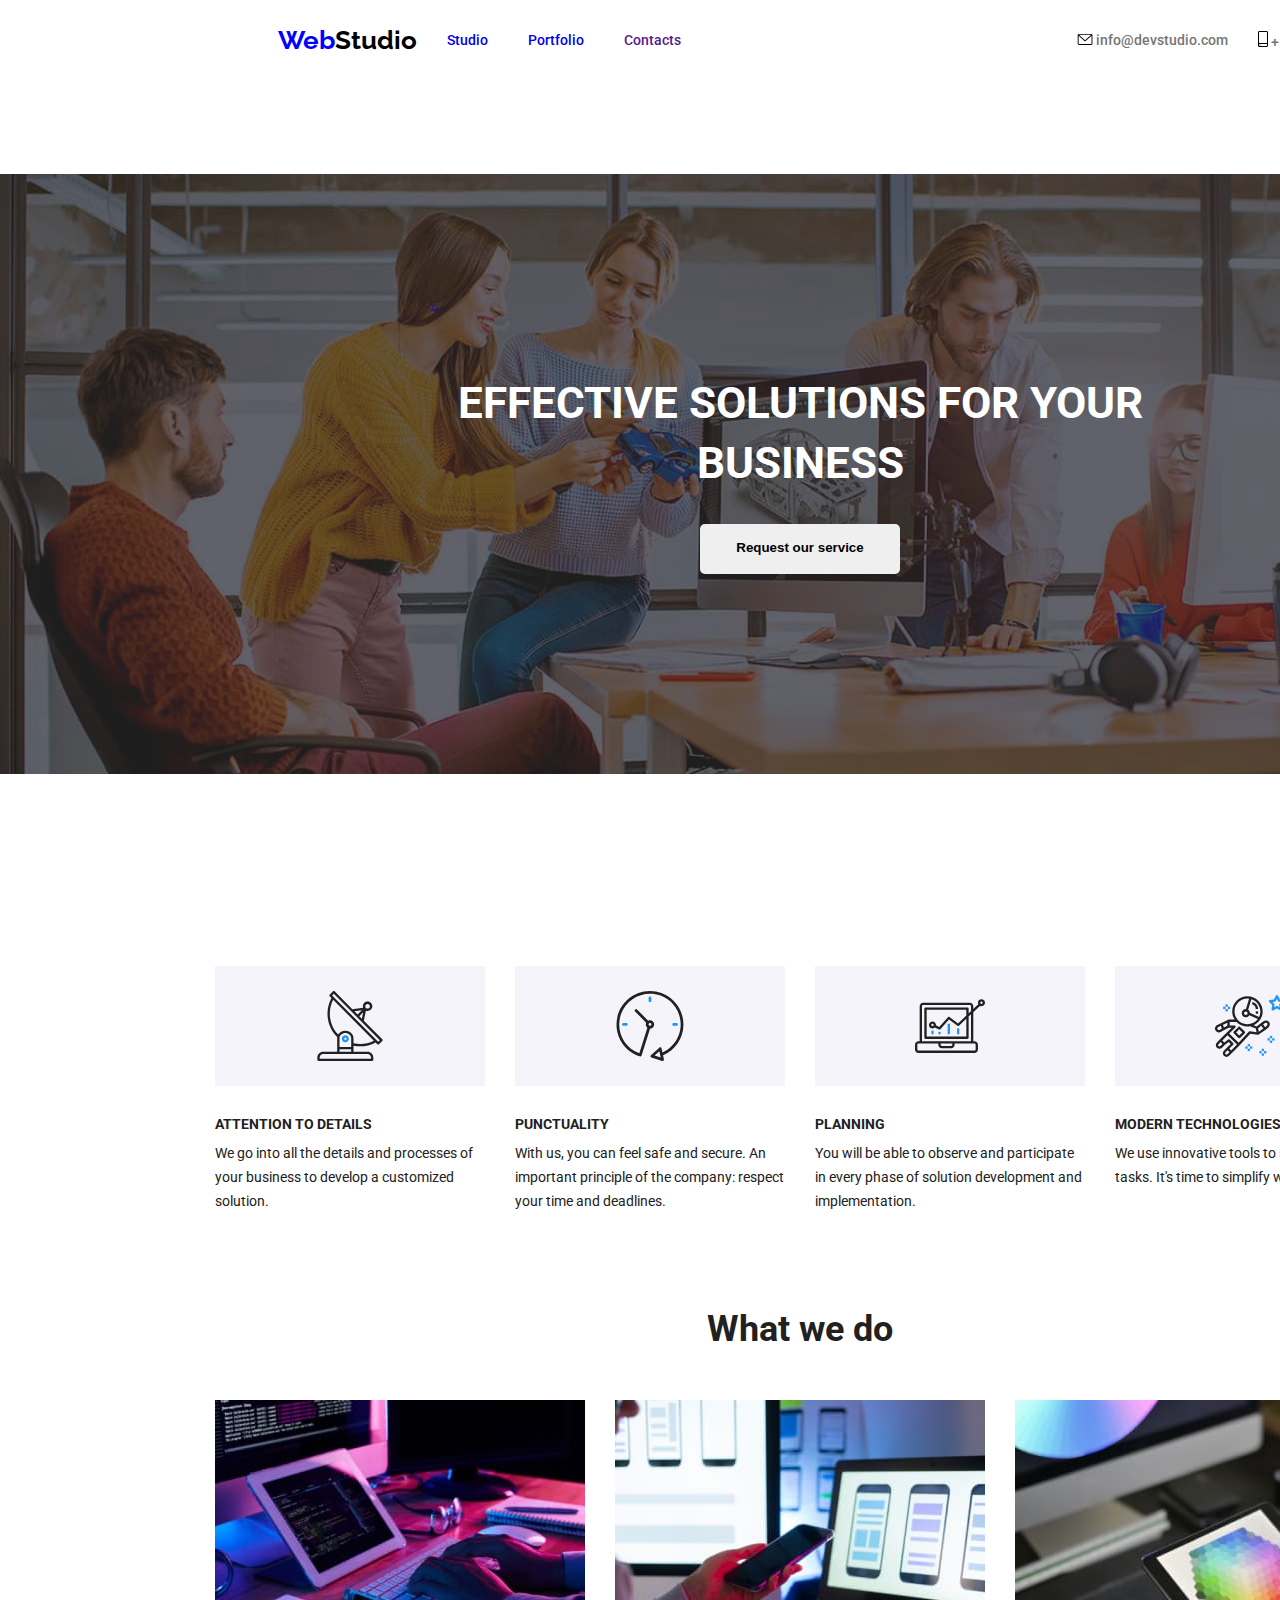
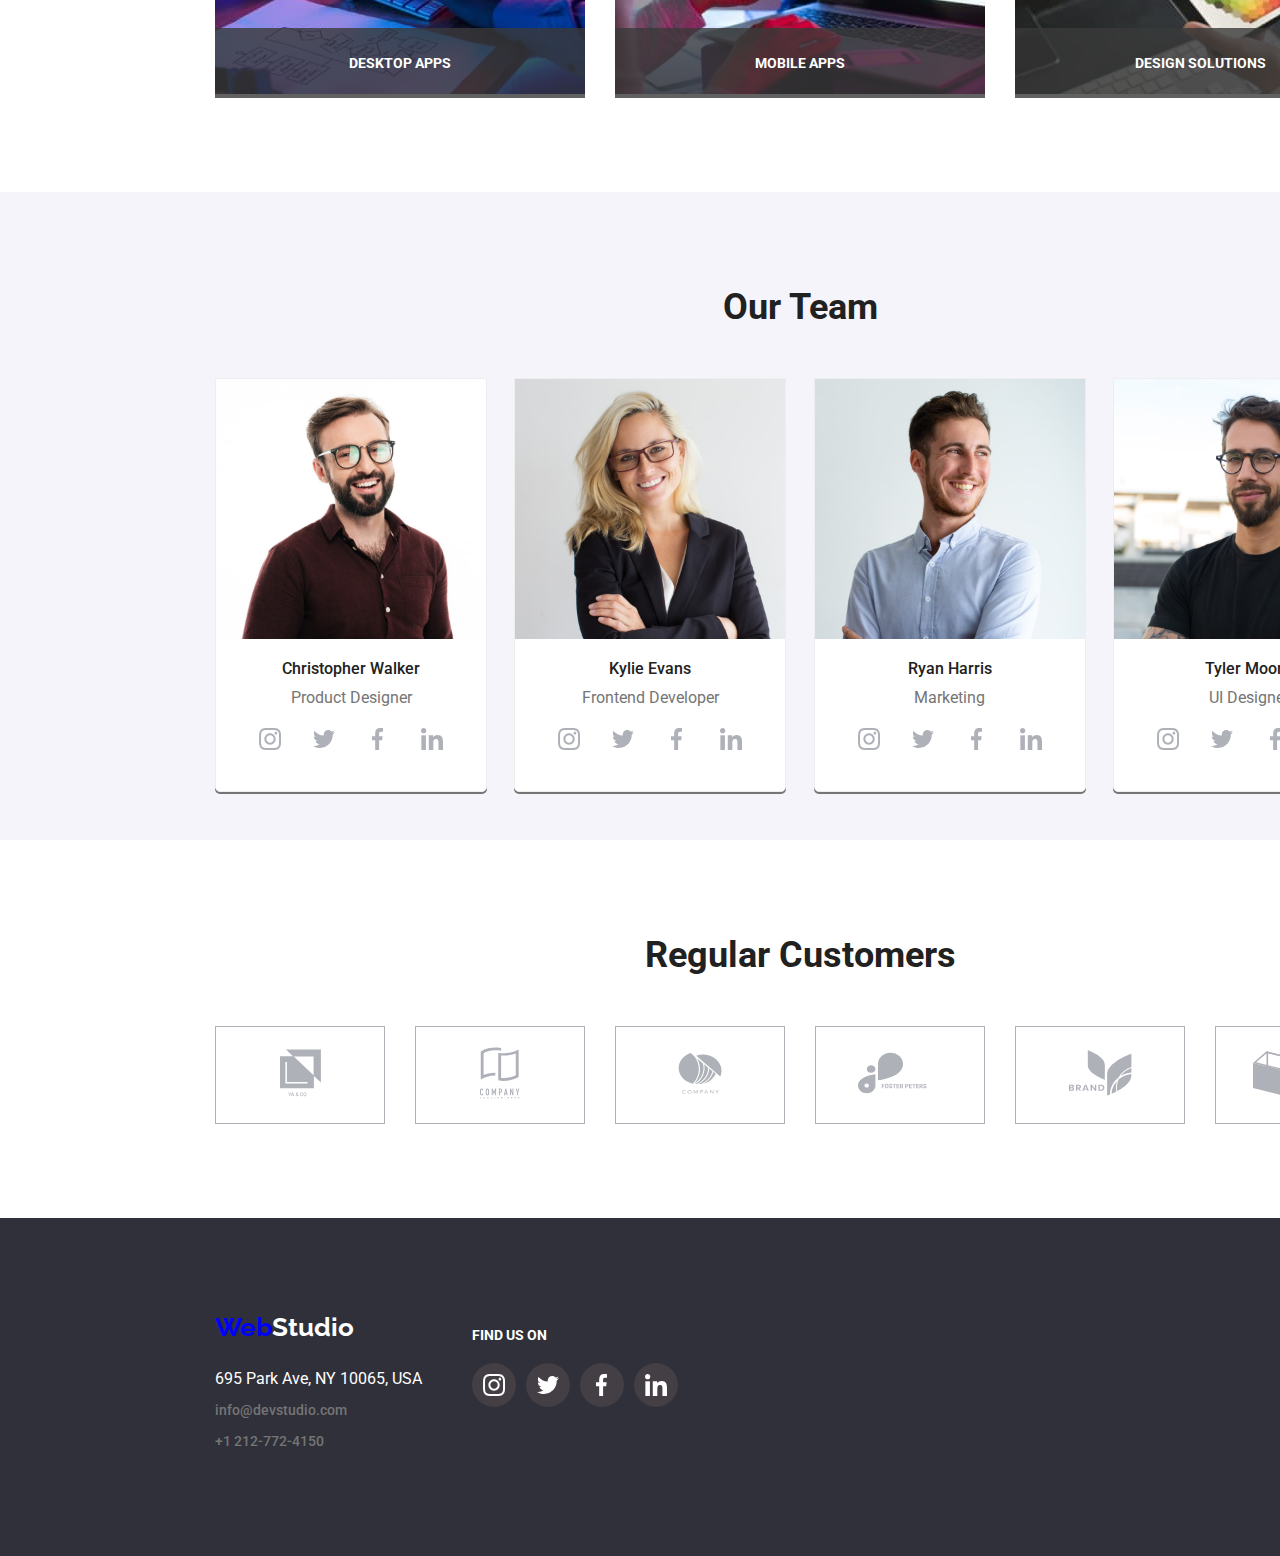
==== index.html @ 9bb8f067 "homework5" ====
<!DOCTYPE html>
<html lang="en">
  <head>
    <meta charset="UTF-8" />
    <meta name="viewport" content="width=device-width, initial-scale=1.0" />

    <link rel="preconnect" href="https://fonts.googleapis.com" />
    <link rel="preconnect" href="https://fonts.gstatic.com" crossorigin />
    <link
      href="https://fonts.googleapis.com/css2?family=Raleway:wght@700&family=Roboto:wght@400;500;700;900&display=swap"
      rel="stylesheet"
    />

    <link
      rel="stylesheet"
      href="https://github.com/sindresorhus/modern-normalize/blob/main/modern-normalize.css"
    />
    <link rel="stylesheet" href="./css/styles.css" />

    <title>DevStudio</title>
  </head>

  <body class="container">
    <header class="page-header ssection">
      <a class="logo" href=""> <span>Web</span>Studio</a>
      <nav class="main-navigation">
        <a href="index.html">Studio</a>
        <a href="portfolio.html">Portfolio</a>
        <a href="">Contacts</a>
      </nav>
      <div>
        <a class="contcts" href="mailto:info@devstudio.com">
          <svg width="16" height="12">
            <use href="./images/symbol-defs.svg#icon-hdenvelope"></use>
          </svg>
          info@devstudio.com</a
        >
        <a class="contcts" href="tel:+1212-772-4150">
          <svg width="10" height="16">
            <use href="./images/symbol-defs.svg#icon-hdsmartphone"></use>
          </svg>
          +1 212-772-4150</a
        >
      </div>
    </header>

    <main>
      <section class="ssection">
        <div class="dsparent">
          <img src="./images/bgdarksection.jpg" alt="young team working" />
          <div class="dschild">
            <h2 class="dstxt">EFFECTIVE SOLUTIONS FOR YOUR BUSINESS</h2>
            <button class="btn-open">Request our service</button>
          </div>
        </div>
      </section>

      <div class="praise-words ssection">
        <div>
          <div class="praise">
            <svg>
              <use href="./images/symbol-defs.svg#icon-ft1antenna"></use>
            </svg>
          </div>
          <p class="caps-title">ATTENTION TO DETAILS</p>
          <p class="description">
            We go into all the details and processes of your business to develop
            a customized solution.
          </p>
        </div>
        <div>
          <div class="praise">
            <svg>
              <use href="./images/symbol-defs.svg#icon-ft2clock"></use>
            </svg>
          </div>
          <p class="caps-title">PUNCTUALITY</p>
          <p class="description">
            With us, you can feel safe and secure. An important principle of the
            company: respect your time and deadlines.
          </p>
        </div>
        <div>
          <div class="praise">
            <svg>
              <use href="./images/symbol-defs.svg#icon-ft3diagram"></use>
            </svg>
          </div>
          <p class="caps-title">PLANNING</p>
          <p class="description">
            You will be able to observe and participate in every phase of
            solution development and implementation.
          </p>
        </div>
        <div>
          <div class="praise">
            <svg>
              <use href="./images/symbol-defs.svg#icon-ft4astronaut"></use>
            </svg>
          </div>
          <p class="caps-title">MODERN TECHNOLOGIES</p>
          <p class="description">
            We use innovative tools to solve assigned tasks. It's time to
            simplify work processes.
          </p>
        </div>
      </div>

      <section class="what-we-do ssection">
        <h2>What we do</h2>
        <div>
          <div class="wwdparent">
            <img
              src="./images/whwdoimage1.jpg"
              alt="desk with keyboard and tablet"
              width="370"
            />
            <div class="wwdchild">
              <p class="wwdtxt">DESKTOP APPS</p>
            </div>
          </div>
          <div class="wwdparent">
            <img
              src="./images/whwdoimage2.jpg"
              alt="screen with mobile phone"
              width="370"
            />
            <div class="wwdchild">
              <p class="wwdtxt">MOBILE APPS</p>
            </div>
          </div>
          <div class="wwdparent">
            <img
              src="./images/whwdoimage3.jpg"
              alt="tablet with color picker"
              width="370"
            />
            <div class="wwdchild">
              <p class="wwdtxt">DESIGN SOLUTIONS</p>
            </div>
          </div>
        </div>
      </section>

      <section class="team ssection">
        <h2>Our Team</h2>
        <div class="team-cards">
          <div>
            <img
              src="./images/christopherwalker.jpg"
              alt="Product Designer's Photo"
              width="270"
            />
            <p class="tname">Christopher Walker</p>
            <p class="tjob">Product Designer</p>
            <nav class="social-nets">
              <a class="snlinks" href="">
                <svg width="22px" height="22px">
                  <use href="./images/symbol-defs.svg#icon-instagram"></use>
                </svg>
              </a>
              <a class="snlinks" href="">
                <svg width="22px" height="22px">
                  <use href="./images/symbol-defs.svg#icon-twitter"></use>
                </svg>
              </a>
              <a class="snlinks" href="">
                <svg width="22px" height="22px">
                  <use href="./images/symbol-defs.svg#icon-facebook"></use>
                </svg>
              </a>
              <a class="snlinks" href="">
                <svg width="22px" height="22px">
                  <use href="./images/symbol-defs.svg#icon-linkedin"></use>
                </svg>
              </a>
            </nav>
          </div>
          <div>
            <img
              src="./images/kylieevans.jpg"
              alt="Frontend Developer's Photo"
              width="270"
            />
            <p class="tname">Kylie Evans</p>
            <p class="tjob">Frontend Developer</p>
            <nav class="social-nets">
              <a class="snlinks" href="">
                <svg width="22px" height="22px">
                  <use href="./images/symbol-defs.svg#icon-instagram"></use>
                </svg>
              </a>
              <a class="snlinks" href="">
                <svg width="22px" height="22px">
                  <use href="./images/symbol-defs.svg#icon-twitter"></use>
                </svg>
              </a>
              <a class="snlinks" href="">
                <svg width="22px" height="22px">
                  <use href="./images/symbol-defs.svg#icon-facebook"></use>
                </svg>
              </a>
              <a class="snlinks" href="">
                <svg width="22px" height="22px">
                  <use href="./images/symbol-defs.svg#icon-linkedin"></use>
                </svg>
              </a>
            </nav>
          </div>
          <div>
            <img
              src="./images/ryanharris.jpg"
              alt="Marketing guy's Photo"
              width="270"
            />
            <p class="tname">Ryan Harris</p>
            <p class="tjob">Marketing</p>
            <nav class="social-nets">
              <a class="snlinks" href="">
                <svg width="22px" height="22px">
                  <use href="./images/symbol-defs.svg#icon-instagram"></use>
                </svg>
              </a>
              <a class="snlinks" href="">
                <svg width="22px" height="22px">
                  <use href="./images/symbol-defs.svg#icon-twitter"></use>
                </svg>
              </a>
              <a class="snlinks" href="">
                <svg width="22px" height="22px">
                  <use href="./images/symbol-defs.svg#icon-facebook"></use>
                </svg>
              </a>
              <a class="snlinks" href="">
                <svg width="22px" height="22px">
                  <use href="./images/symbol-defs.svg#icon-linkedin"></use>
                </svg>
              </a>
            </nav>
          </div>
          <div>
            <img
              src="./images/tylermoore.jpg"
              alt="UI Designer's Photo"
              width="270"
            />
            <p class="tname">Tyler Moore</p>
            <p class="tjob">UI Designer</p>
            <nav class="social-nets">
              <a class="snlinks" href="">
                <svg width="22px" height="22px">
                  <use href="./images/symbol-defs.svg#icon-instagram"></use>
                </svg>
              </a>
              <a class="snlinks" href="">
                <svg width="22px" height="22px">
                  <use href="./images/symbol-defs.svg#icon-twitter"></use>
                </svg>
              </a>
              <a class="snlinks" href="">
                <svg width="22px" height="22px">
                  <use href="./images/symbol-defs.svg#icon-facebook"></use>
                </svg>
              </a>
              <a class="snlinks" href="">
                <svg width="22px" height="22px">
                  <use href="./images/symbol-defs.svg#icon-linkedin"></use>
                </svg>
              </a>
            </nav>
          </div>
        </div>
      </section>

      <section class="regular ssection">
        <h2>Regular Customers</h2>
        <div>
          <div class="frame">
            <a href="">
              <svg width="41">
                <use href="./images/symbol-defs.svg#icon-rgclient1"></use>
              </svg>
            </a>
          </div>
          <div class="frame">
            <a href="">
              <svg width="40">
                <use href="./images/symbol-defs.svg#icon-rgclient2"></use>
              </svg>
            </a>
          </div>
          <div class="frame">
            <a href="">
              <svg width="44">
                <use href="./images/symbol-defs.svg#icon-rgclient3"></use>
              </svg>
            </a>
          </div>
          <div class="frame">
            <a href="">
              <svg width="85">
                <use href="./images/symbol-defs.svg#icon-rgclient4"></use>
              </svg>
            </a>
          </div>
          <div class="frame">
            <a href="">
              <svg width="63">
                <use href="./images/symbol-defs.svg#icon-rgclient5"></use>
              </svg>
            </a>
          </div>
          <div class="frame">
            <a href="">
              <svg width="94">
                <use href="./images/symbol-defs.svg#icon-rgclient6"></use>
              </svg>
            </a>
          </div>
        </div>
      </section>
    </main>

    <footer class="ssection">
      <div>
        <div class="left-footer">
          <a class="logo-footer" href=""> <span>Web</span>Studio</a>
          <ul>
            <li>
              <address>695 Park Ave, NY 10065, USA</address>
            </li>
            <li>
              <a class="contcts" href="mailto:info@devstudio.com"
                >info@devstudio.com</a
              >
            </li>
            <li>
              <a class="contcts" href="tel:+1212-772-4150"> +1 212-772-4150</a>
            </li>
          </ul>
        </div>
        <div class="right-footer">
          <p>FIND US ON</p>
          <nav class="snfooter">
            <a class="snf-links" href="">
              <svg width="22px" height="22px">
                <use href="./images/symbol-defs.svg#icon-instagram"></use>
              </svg>
            </a>
            <a class="snf-links" href="">
              <svg width="22px" height="22px">
                <use href="./images/symbol-defs.svg#icon-twitter"></use>
              </svg>
            </a>
            <a class="snf-links" href="">
              <svg width="22px" height="22px">
                <use href="./images/symbol-defs.svg#icon-facebook"></use>
              </svg>
            </a>
            <a class="snf-links" href="">
              <svg width="22px" height="22px">
                <use href="./images/symbol-defs.svg#icon-linkedin"></use>
              </svg>
            </a>
          </nav>
        </div>
      </div>
    </footer>

    <!-- modal window -->
    <section class="modal hidden">
      <div class="divbtn-close">
        <button class="btn-close">X</button>
      </div>
      <div>
        <p>Modal window text</p>
      </div>
    </section>

    <div class="overlay hidden"></div>

    <script src="./js/modal.js"></script>
  </body>
</html>
---- css/styles.css ----
:root {
    --transition: 250ms cubic-bezier(0.4, 0, 0.2, 1);
}
* {
    margin: 0;
    padding: 0;
    box-sizing: border-box;
}
body {
    font-family: 'Roboto', sans-serif;
    font-size: 16px;
    font-weight: 400;
    color: #212121;
}
h1,
h2 {
    font-weight: 700;
}
h2 {
    font-size: 36px;
}
ul {
    list-style-type: none;
}
a {
    text-decoration: none;
    transition: color var(--transition);
}

.container {
    width: 1600px;
    align-items: center;
}
.ssection {
    padding: 94px 0;
}
/* Header */
.page-header {
    background-color: #fff;
    display: flex;
    min-height: 80px;
    width: inherit;
    padding: 0 120px 0 278px;
    justify-content: space-between;
    align-items: center;
    font-size: 14px;
    font-weight: 500;
}
.page-header .main-navigation {
    display: flex;
    justify-content: left;
    width: 50%;
    align-items: center;
}
.page-header .main-navigation a{
    padding-right:40px;
}
.page-header div {
    display: flex;
    align-items: center;
    padding-right: 70px;
}
.page-header div a {
    padding: 0 30px 0 0;
}

/* black panel with title */
.dsparent {
    position: relative;
}
.dschild {
    width: 1600px;
    height: 600px;
    background: rgba(57, 57, 57, 0.5);
    position: absolute;
    top: 0px;
    left: 0px;
    display: flex;
    flex-direction: column;
    gap: 30px;
    align-items: center;
    justify-content: center;
}
.dstxt {
    color: #fff;
    font-size: 44px;
    line-height: 1.36;
    text-align: center;
    width: 696px;
}
.btn-open {
    width: 200px;
    height: 50px;
    border-radius: 5px;
    border: none;
    font-weight: 700;
    transition: background-color var(--transition),
                color var(--transition);
}
.btn-open:hover,
.btn-open:focus {
    color: #fff;
    background-color: #2196F3;
}

/* Commenrcial words */
.praise-words {
    display: flex;
    justify-content: space-between;
    width: 1170px;
    margin-left: 215px;
    padding-bottom: 0;
}
.praise {
    display: flex;
    justify-content: center;
    width: 270px;
    height: 120px;
    background-color: #F5F4FA;
}
.praise-words svg {
    width: 70px;
}
.praise-words .caps-title {
    font-size: 14px;
    font-weight: 700;
    width: 270px;
    padding-top: 30px;
}
.praise-words .description {
    margin-top: 10px;
    font-size: 14px;
    line-height: 1.714;
    width: 270px;
}

/* What we do */
.what-we-do {
    margin-left: 215px;
    width: 1170px;
}
.what-we-do h2 {
    text-align: center;
}
.what-we-do>div {
    display: flex;
    padding-top: 50px;
    justify-content: space-between;
}
.wwdparent {
    position: relative;
}
.wwdtxt {
    color: #fff;
    text-align: center;
    font-size: 14px;
    font-weight: 700;
}
.wwdchild {
    width: 100%;
    height: 70px;
    background: rgba(57, 57, 57, 0.8);
    position: absolute;
    bottom: 0px;
    right: 0px;
    display: flex;
    align-items: center;
    justify-content: center;
}

/* Our Team */
.team {
    max-height: 648px;
    background-color: #F5F4FA;
}
.team h2 {
    text-align: center;
    padding-bottom: 50px;
}
.team-cards {
    display: flex;
    width: 1170px;
    justify-content: space-between;
    margin-left: 215px;
}
.team-cards div {
    display: flex;
    flex-direction: column;
    align-items: center;
    gap: 10px;
    background-color: #fff;
    border: 1px solid #eee;
    border-bottom-left-radius: 5px 5px;
    border-bottom-right-radius: 5px 5px;
    box-shadow: 0px 2px #757575;
    padding-bottom: 30px;
}
.social-nets {
    display: flex;
    justify-content: space-between;
    gap: 10px;
}
.snlinks {
    width: 44px;
    height: 44px;
    display: flex;
    justify-content: center;
    align-items: center;
    border-radius: 50%;
    transition: background-color var(--transition);
}
.snlinks svg {
    fill: #AFB1B8;
    transition: fill var(--transition);
}
.snlinks:hover, snlinks:focus {
    background-color: #2196F3;
}
.snlinks:hover svg {
    fill: #fff;
}
.snlinks:focus svg {
    fill: #fff;
}
.team-cards p.tname {
    font-weight: 500;
    margin: 0;
    padding: 10px 0 0 0;
}
p.tname {
    font-size: 16px;
    font-weight: 500;
}
p.tjob {
    font-size: 16px;
    margin: 0;
    color: #757575;
}

/* Regular Customers */
.regular {
    margin-left: 215px;
    width: 1170px;
}
.regular h2 {
    text-align: center;
}
.regular>div {
    display: flex;
    padding-top: 50px;
    justify-content: space-between;
}
.frame {
    display: flex;
    justify-content: center;
    width: 170px;
    border: 1px solid #AFB1B8;
    transition: border var(--transition);
}
.frame svg {
    fill: #AFB1B8;
    height: 92px;
    transition: fill var(--transition);
}
.frame:hover, .frame:focus {
    border: 1px solid #2196F3;
}
.frame:hover svg {
    fill: #2196F3;
}
.frame:focus svg {
    fill: #2196F3;
}

/* Basement */
footer {
    background-color: #2F303A;
    color: #fff;
    padding-bottom: 85px;
}

footer>ul {
    padding-top: 25px;
    padding-left: 215px;
}

footer>ul>li {
    padding-bottom: 10px;
}

button {
    font-weight: 700;
    line-height: 1.875;
    cursor: pointer;
    transition: background-color var(--transition),
                color var(--transition);
}

button:hover,
button:focus {
    color: #fff;
    background-color: #2196F3;
}

/* Logo header+footer */
footer>div {
    display: flex;
    justify-content: left;
}
.left-footer {
    display: flex;
    flex-direction: column;
    padding-left: 215px;
}
.logo {
    font-family: "Raleway";
    font-size: 26px;
    font-weight: 700;
    color: #000;
}
.logo-footer {
    font-family: "Raleway";
    font-size: 26px;
    font-weight: 700;
    color: #fff;
    padding-bottom: 27px;
}
.left-footer>ul>li {
    padding-bottom: 12px;
}
.right-footer {
    padding: 15px 0 0 50px;
}
.right-footer p {
    font-size: 14px;
    font-weight: 700;
    padding-bottom: 20px;
}
a.logo>span,
a.logo-footer>span {
    color: #00F;
}
a.contcts {
    color: #757575;
}
li>a {
    font-size: 14px;
    font-weight: 500;
}
a:hover,
a:focus {
    color: #2196F3;
}
.contcts svg {
    transition: fill var(--transition);
}
.contcts:hover svg {
    fill: #2196F3;

}
address {
    font-style: normal;
}
li.caps-title {
    font-size: 14px;
    font-style: 700;
}
li.description {
    font-size: 14px;
    color: #757575;
}
.snfooter {
    display: flex;
    justify-content: space-between;
    gap: 10px;
}
.snf-links {
    width: 44px;
    height: 44px;
    display: flex;
    justify-content: center;
    align-items: center;
    background-color: #443F44;
    border-radius: 50%;
    transition: background-color var(--transition);
}
.snf-links svg {
    fill: #fff;
    transition: fill var(--transition);
}
.snf-links:hover {
    background-color: #2196F3;
}

/* Portfolio page*/
.buttons {
    display: flex;
    justify-content: space-between;
    width: 516px;
    margin-left: 542px;
    padding-bottom: 40px;
}

li>button {
    font-weight: 700;
    line-height: 1.625;
    background-color: #f5f4fa;
    border: none;
    border-radius: 5px;
    padding: 5px 10px;
    text-align: center;
    text-decoration: none;
    display: inline-block;
    transition: color var(--transition),
                background-color var(--transition),
                box-shadow var(--transition);
}

li>button:hover,
li>button:focus {
    color: #fff;
    background-color: #2196F3;
    box-shadow: 0 3px 2px #A2A2A2;
}

.prow {
    display: flex;
    width: 1170px;
    justify-content: space-between;
    margin-left: 215px;
    margin-bottom: 30px;
}

.prow>div {
    border: 1px solid #E6E6E6;
    padding-bottom: 20px;
    transition: box-shadow var(--transition);
}

.prow>div:hover {
    box-shadow: 0 5px 3px #A2A2A2;
}

.imageandtext {
    position: relative;
    width: 370px;
}

.pjoverlay {
    position: absolute;
    bottom: 0;
    left: 0;
    right: 0;
    background-color: #2196F3;
    overflow: hidden;
    width: 100%;
    height: 0;
    transition: height var(--transition);
}

.prow>div:hover .pjoverlay {
    height: 100%;
}

.textoverlay {
    color: white;
    width: 322px;
    font-size: 18px;
    line-height: 1.55;
    text-align: left;
    position: absolute;
    top: 50%;
    left: 50%;
    -webkit-transform: translate(-50%, -50%);
    -ms-transform: translate(-50%, -50%);
    transform: translate(-50%, -50%);
    text-align: center;
}

.imageandtext>img {
    padding-bottom: 10px;
}

.prow p.pjname,
p.pjtype {
    padding-left: 24px;
}

p.pjname {
    font-size: 18px;
    font-weight: 700;
    line-height: 2;
}

p.pjtype {
    font-size: 16px;
    line-height: 1.875;
    color: #757575;
}

/* Modal window*/
.modal {
    width: 528px;
    height: 581px;
    position: absolute;
    margin: auto;
    top: 50%;
    left: 50%;
    transform: translate(-50%, -50%);
    background-color: white;
    border-radius: 4px;
    z-index: 2;
    padding: 10px;
    transition: visibility var(--transition),
                opacity var(--transition);
}

.divbtn-close {
    text-align: right;
    padding-bottom: 30px;
}

.modal p {
    font-size: 0.9rem;
    margin: 0.4rem 0 0.2rem;
}

.btn-close {
    background: #eee;
    padding: 0 7px 0 7px;
    border: 1px solid #757575;
    border-radius: 50%;
}
.overlay {
    position: fixed;
    top: 0;
    bottom: 0;
    left: 0;
    right: 0;
    width: 100%;
    height: 100%;
    background: rgba(0, 0, 0, 0.5);
    backdrop-filter: blur(3px);
    z-index: 1;
    transition: visibility var(--transition),
                opacity var(--transition);
}

.hidden {
    /* display: none; */
    visibility: hidden;
    opacity: 0;
}
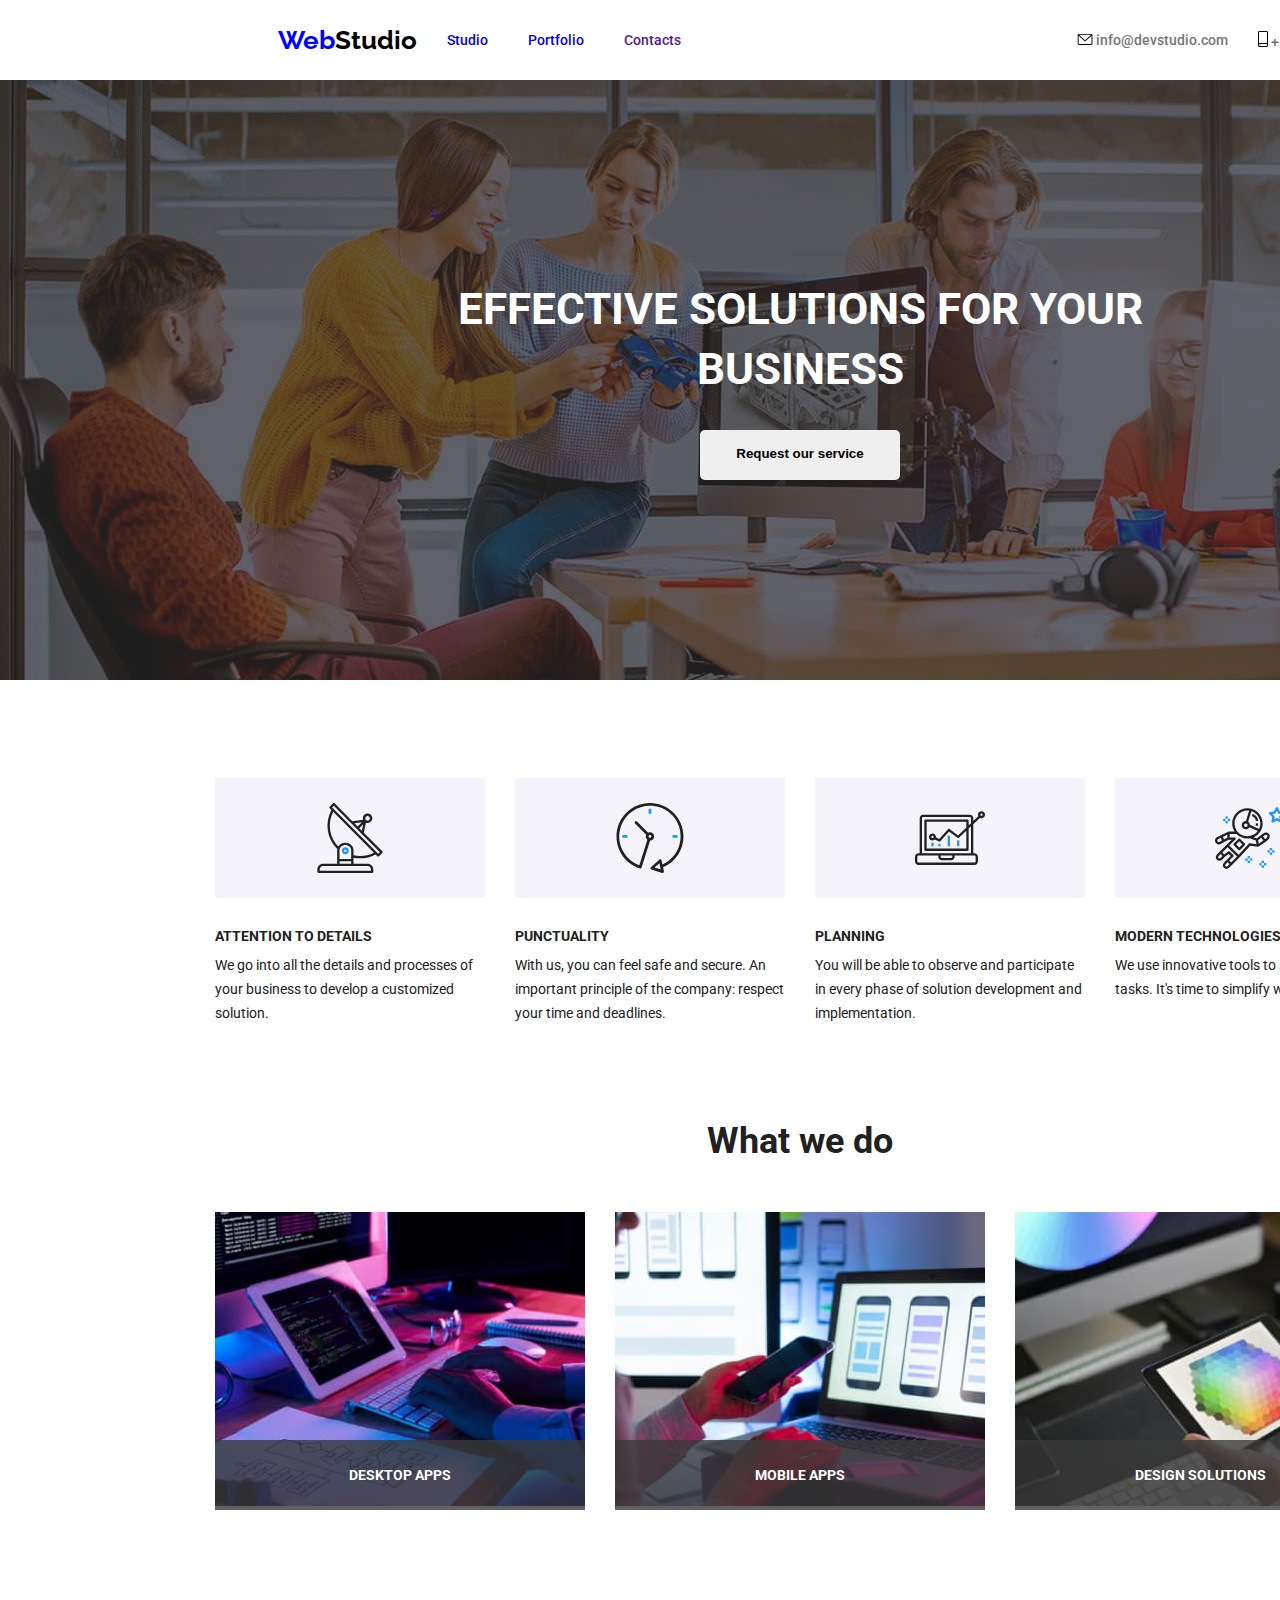
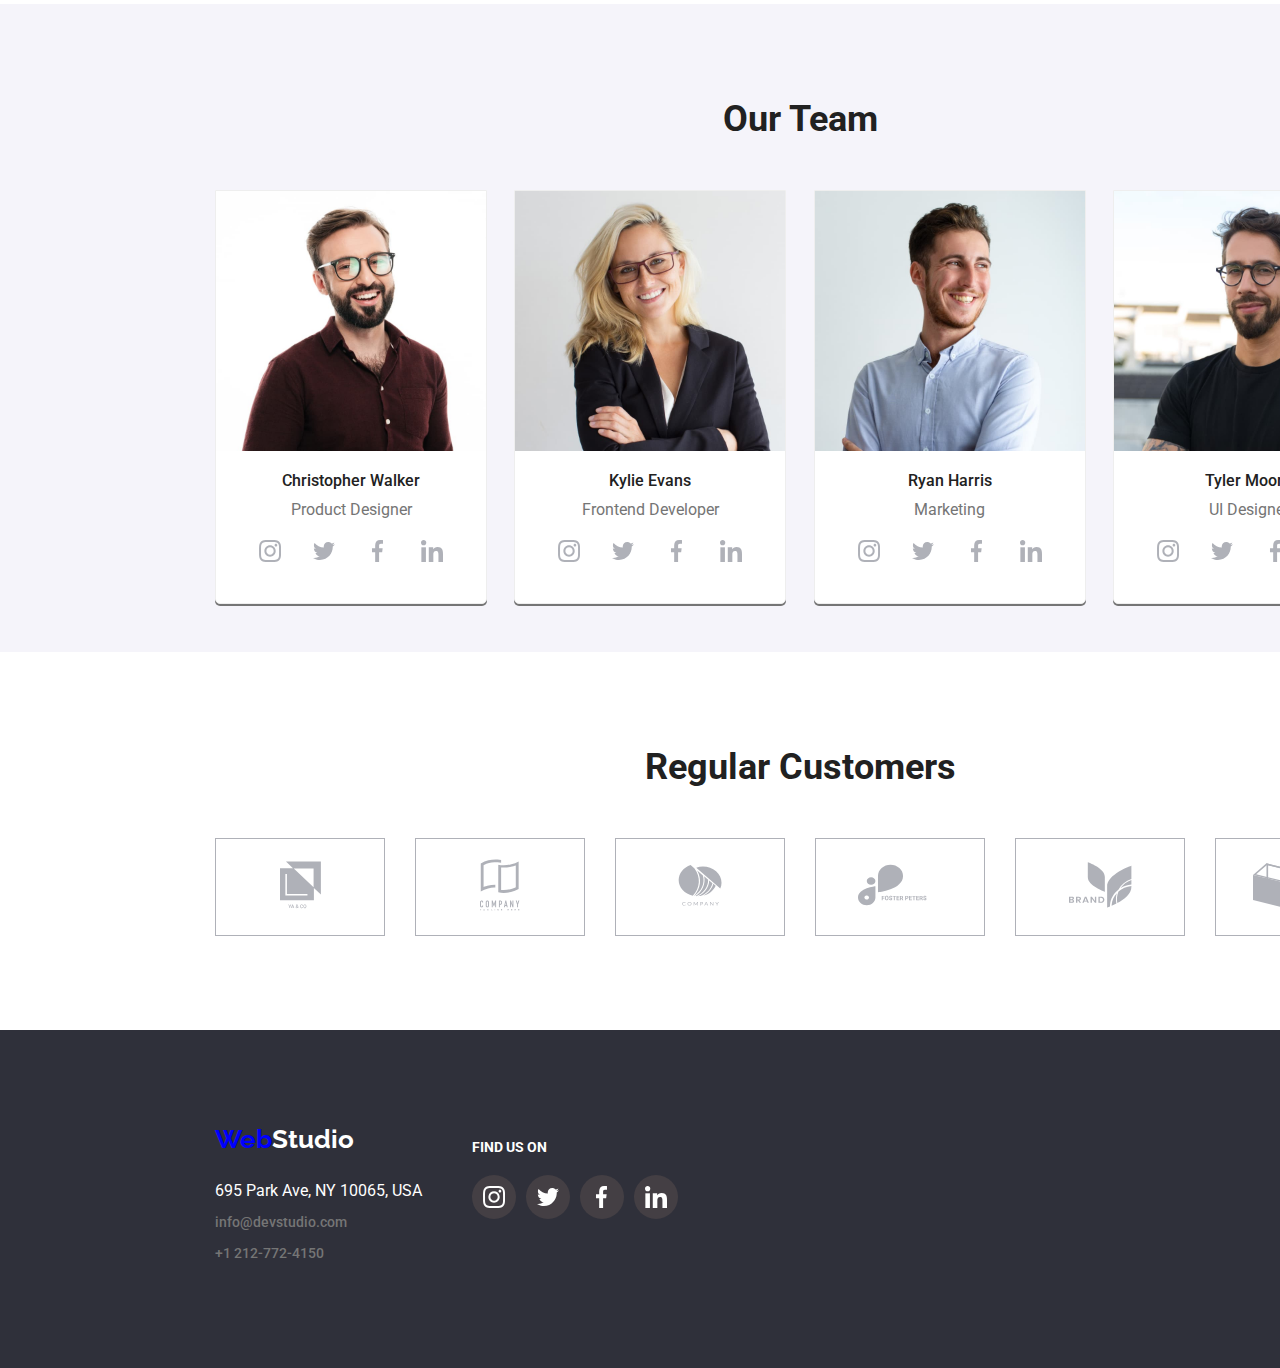
==== commit c61c4760: "revizuire" ====
--- a/index.html
+++ b/index.html
@@ -45,7 +45,7 @@
     </header>
 
     <main>
-      <section class="ssection">
+      <section class="darksection ssection">
         <div class="dsparent">
           <img src="./images/bgdarksection.jpg" alt="young team working" />
           <div class="dschild">
--- a/css/styles.css
+++ b/css/styles.css
@@ -49,11 +49,17 @@
 .page-header .main-navigation {
     display: flex;
     justify-content: left;
+    gap: 40px;
     width: 50%;
-    align-items: center;
-}
-.page-header .main-navigation a{
-    padding-right:40px;
+    height: 60px;
+    align-items: center;
+}
+.main-navigation a {
+    padding: 30px 0;
+}
+.main-navigation a:active {
+    border-bottom: 4px solid #2196F3;
+    border-radius: 2px;
 }
 .page-header div {
     display: flex;
@@ -65,6 +71,9 @@
 }
 
 /* black panel with title */
+.darksection {
+    padding: 0;
+}
 .dsparent {
     position: relative;
 }
